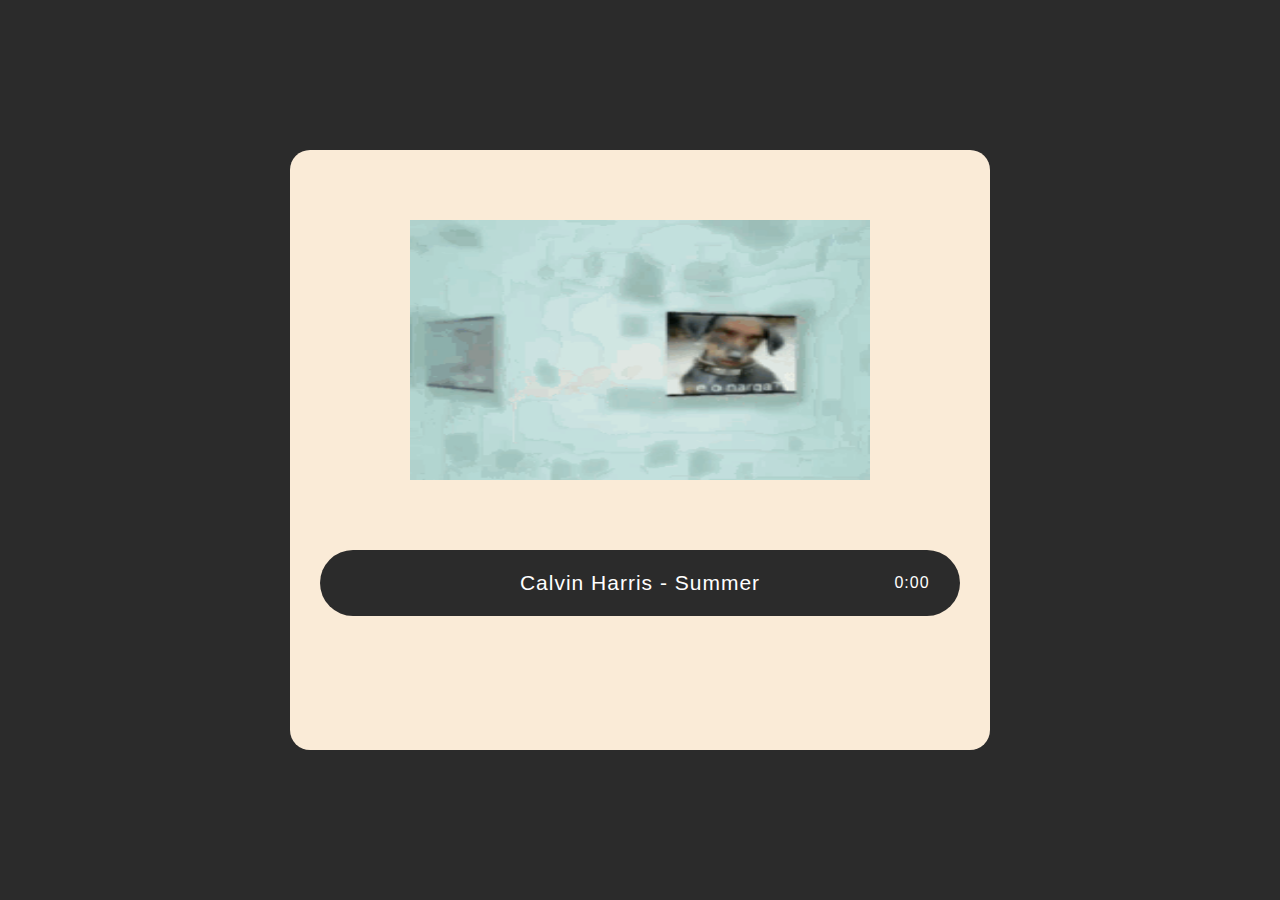
==== nargas.html @ 123b2243 "commit inicial" ====
<!DOCTYPE html>
<html lang="pt-br">
  <head>
    <meta charset="UTF-8" />
    <meta name="viewport" content="width=device-width, initial-scale=1.0" />
    <title>E O NARGA?</title>
    <link
      rel="stylesheet"
      href="https://pro.fontawesome.com/releases/v5.10.0/css/all.css"
      integrity="sha384-AYmEC3Yw5cVb3ZcuHtOA93w35dYTsvhLPVnYs9eStHfGJvOvKxVfELGroGkvsg+p"
      crossorigin="anonymous"
    />
    <link rel="stylesheet" href="../res/fontawesome/css/all.css" />
    <link rel="stylesheet" href="nargas.css" />
  </head>
  <body>
    <main>
    <img src="img/eo-narga.gif" alt="" class="narga-img">
    <audio id="player" src="audio.mp3"></audio>
    <div class="player">
      <div class="control">
        <i class="fas fa-play" id="playbtn"></i>
      </div>
      <div class="info">
        Calvin Harris - Summer
        <div class="bar">
          <div id="progress"></div>
        </div>
      </div>

      <div id="current">0:00</div>
    </div>
    </main> 

        <footer>
        </footer>

    <script src="main.js"></script>
  </body>
</html>
---- nargas.css ----
* {
    margin: 0;
    padding: 0;
    box-sizing: border-box;
    font-family: sans-serif;
    letter-spacing: 1px;
    transition: all 0.35s linear;
}

body {
    display: flex;
    justify-content: center;
    align-items: center;
    min-height: 100vh;
    --bg: #2b2b2b;
    background-color: var(--bg);
    color: white;
}

main {
    display: flex;
    flex-direction: column;
    align-items: center;
    background-color: antiquewhite;
    width: 700px;
    height: 600px;
    border-radius: 20px;
}

.narga-img {
    display: flex;
    width: 600px;
    height: 400px;
    align-items: center;
    justify-content: center;
    padding: 70px;
}

.player {
    width: 640px;
    background-color: var(--bg);
    display: grid;
    grid-template-columns: 48px 1fr 48px;
    grid-gap: 16px;
    padding: 8px 24px;
    position: relative;
    border-radius: 64px;
}

.control,#current {
    height: 100%;
    display: flex;
    justify-content: center;
    align-items: center;
    padding-block: 16px;
}

#playbtn {
    font-size: 24px;
    color: transparent;
    -webkit-text-stroke-width: 1px;
    -webkit-text-stroke-color: rgb(63, 61, 177);
    cursor: pointer;
}

#playbtn:hover {
    -webkit-text-fill-color: rgb(63, 61, 177);
}

.info {
    display: flex;
    justify-content: center;
    align-items: center;
    font-size: 21px;
}

#current {
    text-align: right;
}

.bar {
    --space: -4px;
    background-color: #24242424;
    overflow: hidden;
    left: var(--space);
    right: var(--space);
    top: var(--space);
    bottom: var(--space);
    position: absolute;
    border-radius: 64px;
    z-index: -2;
}

#progress {
    display: blcok;
    width: var(--progress,0%);
    background-color: rgb(63, 61, 177);
    transition: all 1s linear;
    height: 100%;
}
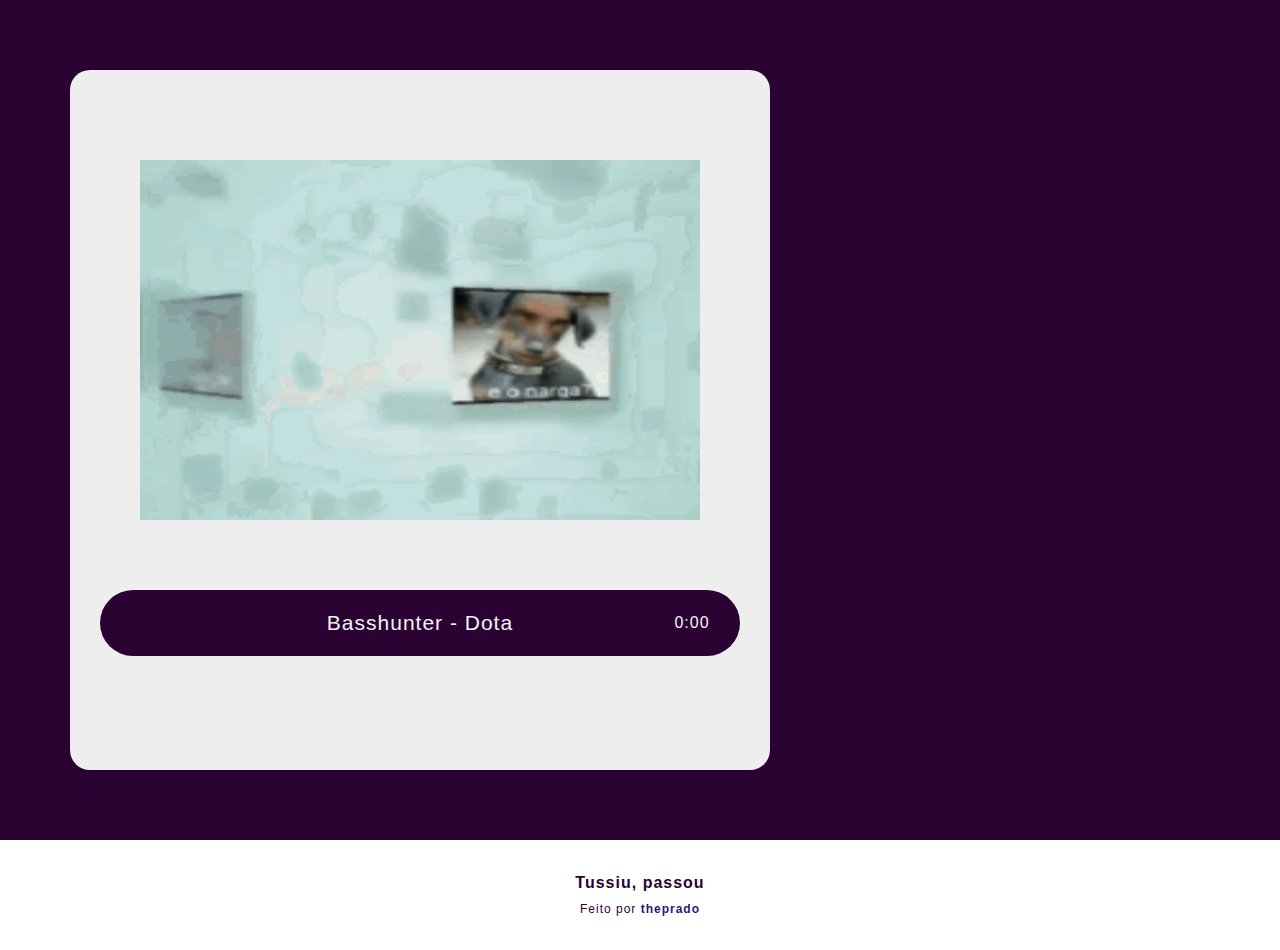
==== commit 5a19760b: "updated" ====
--- a/nargas.html
+++ b/nargas.html
@@ -16,13 +16,13 @@
   <body>
     <main>
     <img src="img/eo-narga.gif" alt="" class="narga-img">
-    <audio id="player" src="audio.mp3"></audio>
+    <audio id="player" src="audio.mp3" autoplay="true"></audio>
     <div class="player">
       <div class="control">
         <i class="fas fa-play" id="playbtn"></i>
       </div>
       <div class="info">
-        Calvin Harris - Summer
+        Basshunter - Dota
         <div class="bar">
           <div id="progress"></div>
         </div>
@@ -31,8 +31,9 @@
       <div id="current">0:00</div>
     </div>
     </main> 
-
         <footer>
+          <strong>Tussiu, passou</strong>
+          <div class="feito-por">Feito por <strong><a href="" class="link-footer">theprado</a></strong></div>
         </footer>
 
     <script src="main.js"></script>
--- a/nargas.css
+++ b/nargas.css
@@ -8,29 +8,28 @@
 }
 
 body {
-    display: flex;
-    justify-content: center;
-    align-items: center;
-    min-height: 100vh;
-    --bg: #2b2b2b;
-    background-color: var(--bg);
+    background-color: #2b0333;
     color: white;
+    margin: 0%;
 }
 
 main {
+    margin: 70px;
     display: flex;
     flex-direction: column;
+    width: 700px;
+    height: 700px;
+    background-color: rgb(238, 238, 238);
+    color: rgb(243, 243, 243);
+    border-radius: 20px;
+    padding: 20px;
     align-items: center;
-    background-color: antiquewhite;
-    width: 700px;
-    height: 600px;
-    border-radius: 20px;
 }
 
 .narga-img {
     display: flex;
-    width: 600px;
-    height: 400px;
+    width: 700px;
+    height: 500px;
     align-items: center;
     justify-content: center;
     padding: 70px;
@@ -38,7 +37,7 @@
 
 .player {
     width: 640px;
-    background-color: var(--bg);
+    background-color: #2b0333;
     display: grid;
     grid-template-columns: 48px 1fr 48px;
     grid-gap: 16px;
@@ -59,12 +58,12 @@
     font-size: 24px;
     color: transparent;
     -webkit-text-stroke-width: 1px;
-    -webkit-text-stroke-color: rgb(63, 61, 177);
+    -webkit-text-stroke-color: white;
     cursor: pointer;
 }
 
 #playbtn:hover {
-    -webkit-text-fill-color: rgb(63, 61, 177);
+    -webkit-text-fill-color: white;
 }
 
 .info {
@@ -80,7 +79,7 @@
 
 .bar {
     --space: -4px;
-    background-color: #24242424;
+    background-color: #2b0333;
     overflow: hidden;
     left: var(--space);
     right: var(--space);
@@ -92,9 +91,62 @@
 }
 
 #progress {
-    display: blcok;
+    display: block;
     width: var(--progress,0%);
-    background-color: rgb(63, 61, 177);
+    background-color: #7004af;
     transition: all 1s linear;
     height: 100%;
+}
+
+footer {
+
+    display: flex;
+    flex-direction: column;
+    margin: 0%;
+    gap: 10px;
+    background-color: white;
+    color: #2b0333;
+    height: 110px;
+    align-items: center;
+    justify-content: center;
+}
+
+
+.link-footer {
+    padding-bottom: 1px;
+    color: #241b75;
+    position: relative;
+}
+
+.link-footer::after {
+    content: '';
+    position: absolute;
+    height: 2px;
+    width: 100%;
+    left: 0;
+    bottom: 0;
+    opacity: 0;
+    transform: translateY(3px);
+    background: rgb(61, 4, 136);
+    transition: opacity 0.2s ease, transform 0.2s ease;
+}
+
+.link-footer:hover::after {
+    opacity: 1;
+    transform: translateY(0);
+}
+
+a:link, a:visited {
+	text-decoration: none
+	}
+
+a:active {
+	text-decoration: none
+	}
+
+
+.feito-por {
+    font-size: 12px;
+
+
 }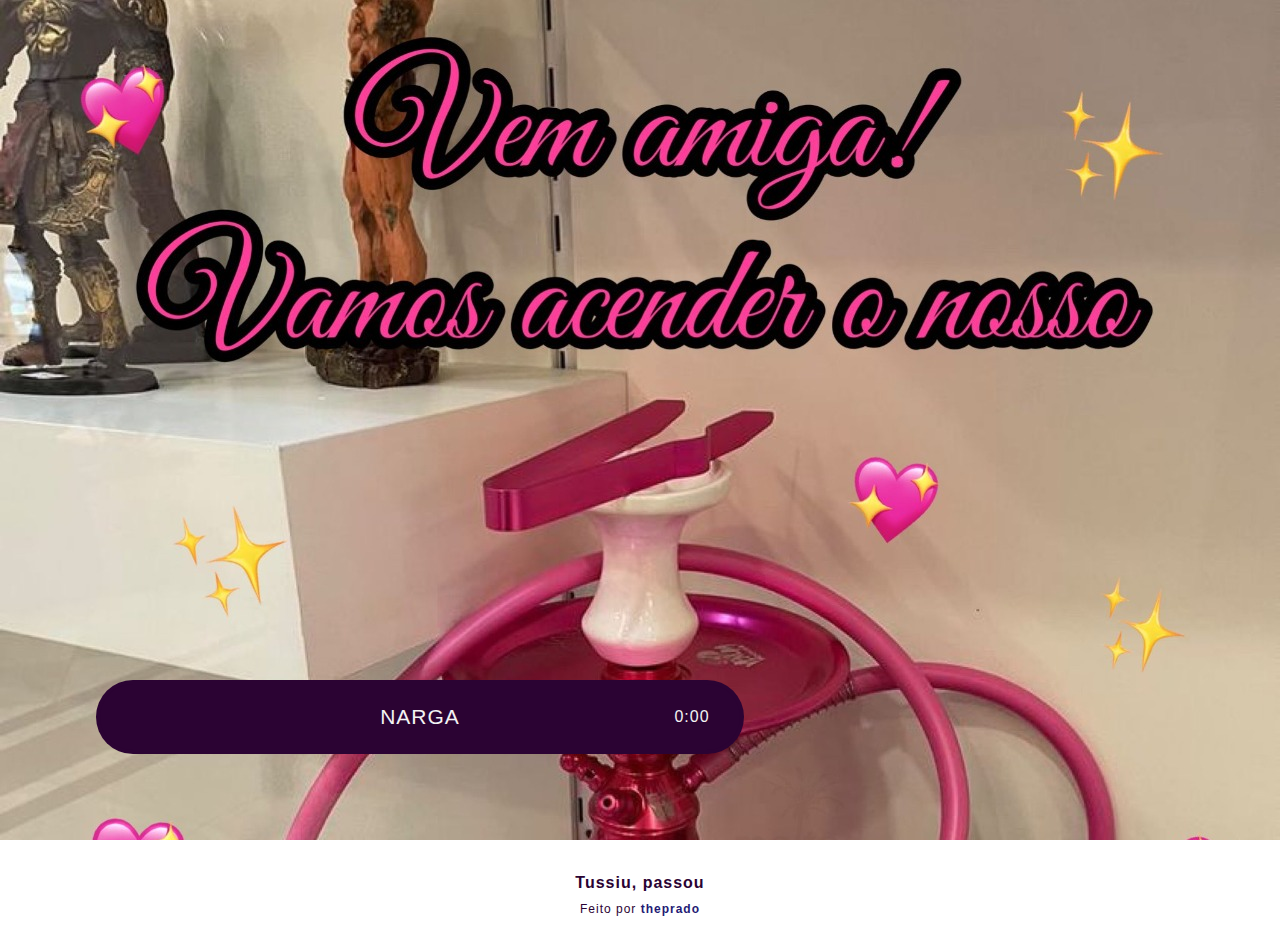
==== commit 5bd9ff3e: "atualizado" ====
--- a/nargas.html
+++ b/nargas.html
@@ -15,14 +15,14 @@
   </head>
   <body>
     <main>
-    <img src="img/eo-narga.gif" alt="" class="narga-img">
-    <audio id="player" src="audio.mp3" autoplay="true"></audio>
+    <!-- <img src="img/eo-narga.gif" alt="" class="narga-img"> -->
+    <audio id="player" src="audio.mp3" autoplay="true" volume="50%"></audio>
     <div class="player">
       <div class="control">
         <i class="fas fa-play" id="playbtn"></i>
       </div>
       <div class="info">
-        Basshunter - Dota
+        NARGA
         <div class="bar">
           <div id="progress"></div>
         </div>
--- a/nargas.css
+++ b/nargas.css
@@ -8,7 +8,9 @@
 }
 
 body {
-    background-color: #2b0333;
+    background-image: url(img/barbie.png);
+    background-repeat:no-repeat;
+    background-size: cover;
     color: white;
     margin: 0%;
 }
@@ -19,11 +21,12 @@
     flex-direction: column;
     width: 700px;
     height: 700px;
-    background-color: rgb(238, 238, 238);
+    background-color: rgba(235, 213, 213, 0);
     color: rgb(243, 243, 243);
     border-radius: 20px;
     padding: 20px;
     align-items: center;
+    justify-content:end;
 }
 
 .narga-img {
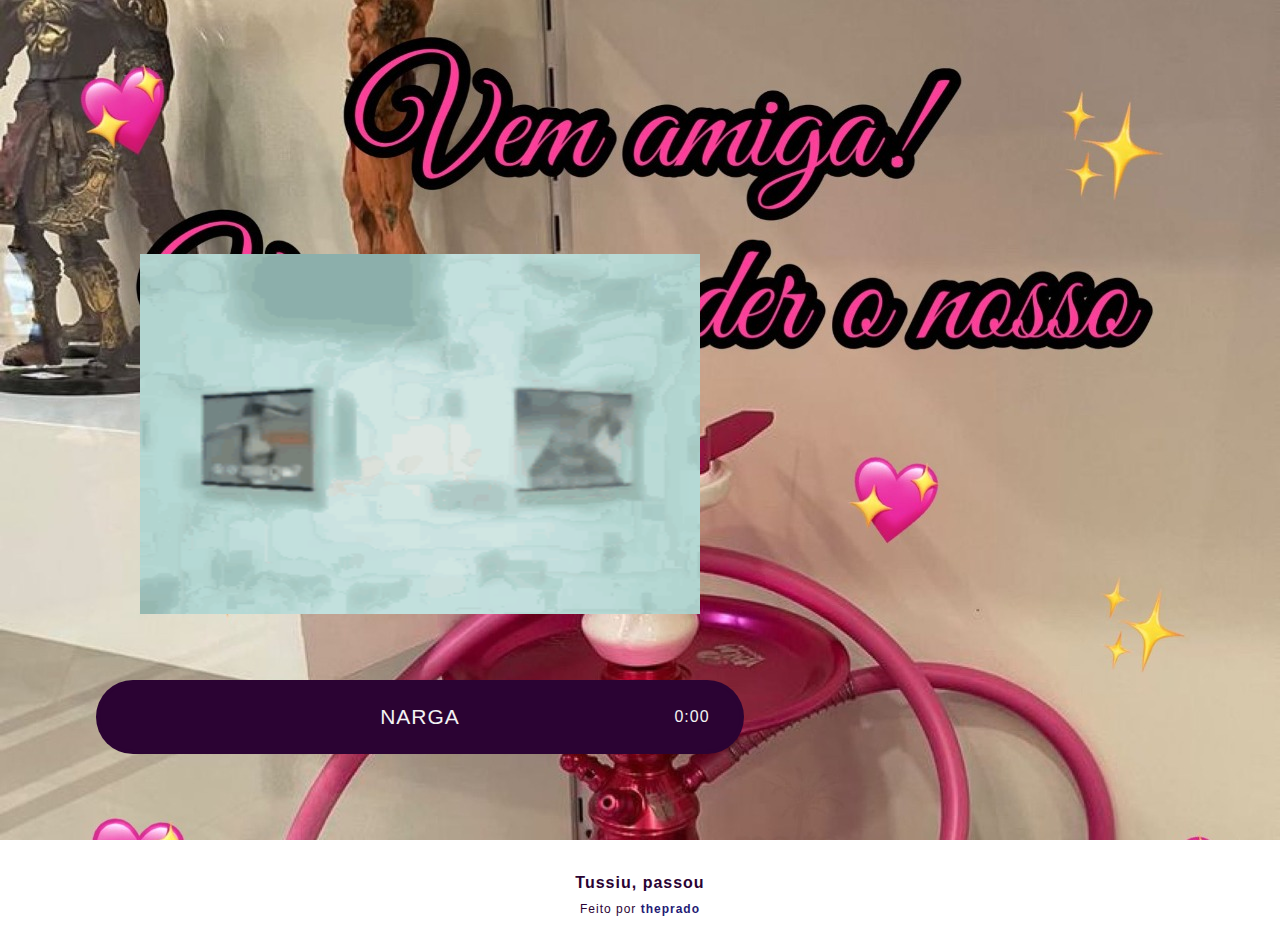
==== commit 99a97433: "Update nargas.html" ====
--- a/nargas.html
+++ b/nargas.html
@@ -15,8 +15,8 @@
   </head>
   <body>
     <main>
-    <!-- <img src="img/eo-narga.gif" alt="" class="narga-img"> -->
-    <audio id="player" src="audio.mp3" autoplay="true" volume="50%"></audio>
+    <img src="img/eo-narga.gif" alt="" class="narga-img">
+    <audio id="player" src="audio.mp3" autoplay="true" volume="60%"></audio>
     <div class="player">
       <div class="control">
         <i class="fas fa-play" id="playbtn"></i>
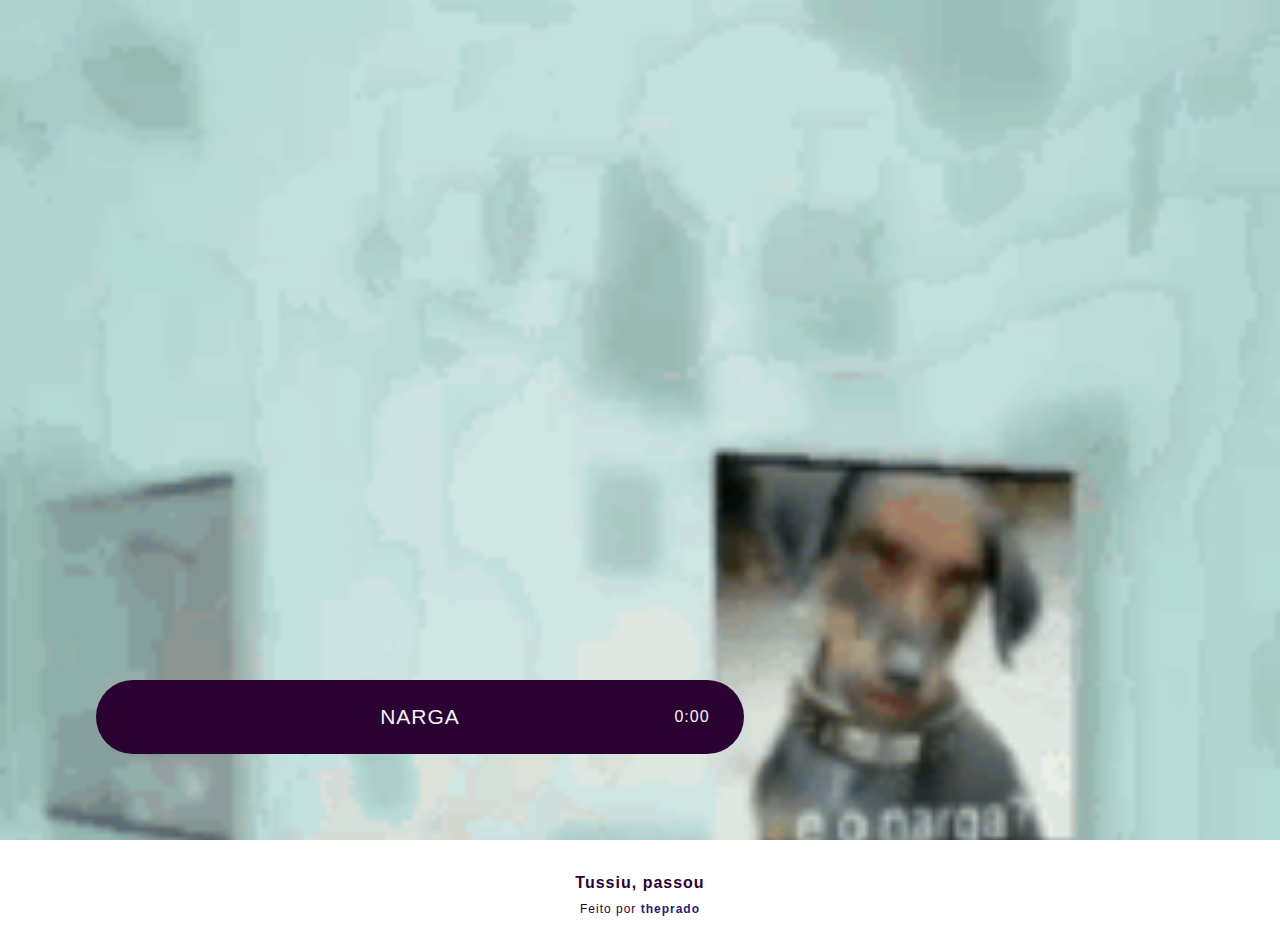
==== commit a120e80a: "updated nargas" ====
--- a/nargas.html
+++ b/nargas.html
@@ -15,7 +15,7 @@
   </head>
   <body>
     <main>
-    <img src="img/eo-narga.gif" alt="" class="narga-img">
+   <!--- <img src="img/eo-narga.gif" alt="" class="narga-img"> --> 
     <audio id="player" src="audio.mp3" autoplay="true" volume="60%"></audio>
     <div class="player">
       <div class="control">
--- a/nargas.css
+++ b/nargas.css
@@ -8,7 +8,7 @@
 }
 
 body {
-    background-image: url(img/barbie.png);
+    background-image: url(img/eo-narga.gif);
     background-repeat:no-repeat;
     background-size: cover;
     color: white;
